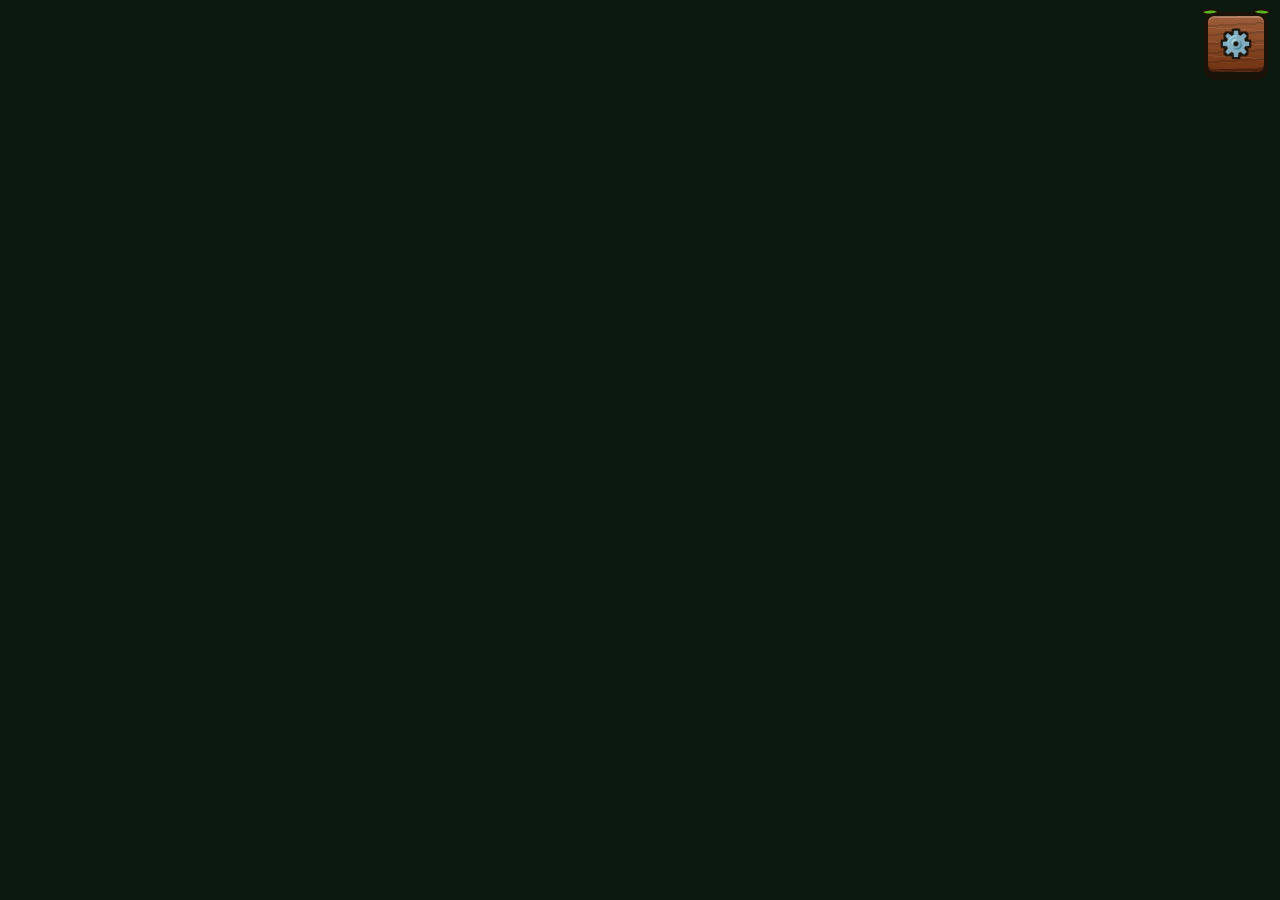
==== index.html @ a65a5f82 "Passo 1: dados, manifesto, página e estilo-base da 3.0 - js/config.js, js/dados.js e js/sprites.js c" ====
<!DOCTYPE html>
<html lang="pt-BR">
<head>
  <meta charset="UTF-8" />
  <meta name="viewport" content="width=device-width, initial-scale=1.0, viewport-fit=cover" />
  <title>Que Bicho É Esse?</title>
  <link rel="icon" href="data:image/svg+xml,<svg xmlns='http://www.w3.org/2000/svg' viewBox='0 0 100 100'><text y='.9em' font-size='90'>🐸</text></svg>" />
  <!-- a fonte Fredoka vem de assets/fonts (ver estilo.css): o jogo roda sem internet -->
  <link rel="stylesheet" href="css/estilo.css" />
</head>
<body>

  <!-- Faixa de aviso: acerto, erro e recados curtos -->
  <div id="aviso" class="aviso" role="status" aria-live="polite"></div>

  <!-- Botões que valem em várias telas -->
  <button type="button" id="btn-config" class="placa placa-icone fixo-dir" aria-label="Configurações">⚙️</button>
  <button type="button" id="btn-voltar" class="placa fixo-esq" hidden>← Voltar</button>
  <button type="button" id="btn-repetir" class="placa placa-icone fixo-baixo" aria-label="Repetir a narração (tecla R)" hidden>🔁</button>

  <main id="jogo">

    <!-- ══ ABERTURA ══ -->
    <section id="tela-abertura" class="tela" aria-labelledby="abertura-titulo">
      <h1 id="abertura-titulo" class="sr-only" tabindex="-1">Que Bicho É Esse?</h1>
      <ul class="sr-only">
        <li>Escute e leia os sons dos animais</li>
        <li>Sombras e pistas dos animais</li>
        <li>Resolva as charadas</li>
      </ul>
      <p id="precarga-status" class="sr-only" role="status"></p>

      <!-- as sobras da tela mostram a arte desfocada (CSS, pintada uma vez) -->
      <div id="abertura-borrado" aria-hidden="true"></div>
      <canvas id="abertura-canvas" class="tela-canvas" aria-hidden="true"></canvas>

      <!-- Modo arte: botões de verdade por cima do que está desenhado -->
      <div id="abertura-arte" hidden>
        <button type="button" id="area-jogar" class="area" aria-label="Jogar">
          <span class="precarga" aria-hidden="true"><span class="precarga-barra"><span class="precarga-cheio"></span></span><span class="precarga-texto">Preparando a floresta…</span></span>
        </button>
        <button type="button" id="area-config" class="area" aria-label="Configurações"></button>
        <div class="area area-info" data-area="som" data-texto="Escute e leia os sons dos animais"></div>
        <div class="area area-info" data-area="sombra" data-texto="Sombras e pistas dos animais"></div>
        <div class="area area-info" data-area="charada" data-texto="Resolva as charadas"></div>
        <button type="button" id="area-continuar" class="area-placa placa" hidden>↩ Continuar</button>
        <button type="button" id="area-apagar" class="area-placa placa" hidden>🗑 Apagar progresso</button>
      </div>

      <!-- Modo montado: tela em pé ou estreita, ou arte que não abriu -->
      <div id="abertura-montada" hidden>
        <div class="montada-logo">
          <img id="montada-logo-img" alt="" hidden />
          <p id="montada-logo-texto" class="logo-texto" aria-hidden="true"><span class="logo-1">Que Bicho</span> <span class="logo-2">É Esse?</span></p>
        </div>
        <div class="montada-desafios" aria-hidden="true">
          <div class="placa letreiro letreiro-som" data-texto="Escute e leia os sons dos animais">🔊 Escute e leia os sons dos animais</div>
          <div class="placa letreiro letreiro-sombra" data-texto="Sombras e pistas dos animais">👁️ Sombras e pistas dos animais</div>
          <div class="placa letreiro letreiro-charada" data-texto="Resolva as charadas">🧩 Resolva as charadas</div>
        </div>
        <div class="montada-botoes">
          <button type="button" id="montada-jogar" class="placa botao-grande botao-jogar">
            <span class="botao-rotulo">▶ Jogar</span>
            <span class="precarga" aria-hidden="true"><span class="precarga-barra"><span class="precarga-cheio"></span></span><span class="precarga-texto">Preparando a floresta…</span></span>
          </button>
          <button type="button" id="montada-continuar" class="placa" hidden>↩ Continuar</button>
          <button type="button" id="montada-apagar" class="placa" hidden>🗑 Apagar progresso</button>
        </div>
      </div>
    </section>

    <!-- ══ MAPA ══ -->
    <section id="tela-mapa" class="tela" aria-labelledby="mapa-titulo">
      <h1 id="mapa-titulo" class="sr-only" tabindex="-1">Mapa da floresta</h1>
      <canvas id="mapa-canvas" class="tela-canvas" aria-hidden="true"></canvas>
      <div id="mapa-placar" class="placa hud hud-placar" aria-label="Coroas"><span aria-hidden="true">👑</span> <span id="mapa-coroas">0</span></div>
      <div id="mapa-selo" class="placa hud hud-selo" aria-hidden="true"></div>
      <button type="button" id="btn-ajuda" class="placa placa-icone hud hud-ajuda" aria-label="Como jogar">💡</button>
      <div class="hud hud-minimapa placa" aria-hidden="true"><canvas id="minimapa"></canvas></div>
      <div class="hud hud-painel placa">
        <h2 class="painel-titulo">Moitas</h2>
        <ol id="painel-moitas"></ol>
      </div>
      <!-- Só para leitores de tela: quem não enxerga não leva o sapo até a moita -->
      <button type="button" id="btn-proxima-moita" class="sr-only sr-foco">Entrar na próxima moita</button>
    </section>

    <!-- ══ ETAPAS 1 A 3 ══ -->
    <section id="tela-etapa" class="tela tela-fase" data-etapa="som" aria-labelledby="etapa-titulo">
      <canvas id="etapa-fundo" class="tela-canvas fundo-canvas" aria-hidden="true"></canvas>
      <div class="fase-conteudo">
        <div class="fase-topo">
          <span id="etapa-onde" class="placa placa-mini">Moita 1 de 6</span>
          <span id="etapa-folhas" class="folhinhas" aria-hidden="true"><i></i><i></i><i></i></span>
        </div>
        <h1 id="etapa-titulo" class="placa fase-titulo" tabindex="-1"></h1>
        <p id="etapa-sub" class="fase-sub"></p>
        <div id="etapa-desafio" class="desafio"></div>
        <div id="etapa-cartas" class="cartas" role="group" aria-label="Escolha o animal"></div>
      </div>
      <canvas id="etapa-frente" class="tela-canvas frente-canvas" aria-hidden="true"></canvas>
    </section>

    <!-- ══ CELEBRAÇÃO ══ -->
    <section id="tela-celebracao" class="tela tela-fase" aria-labelledby="celebracao-titulo">
      <canvas id="celebracao-fundo" class="tela-canvas fundo-canvas" aria-hidden="true"></canvas>
      <div class="fase-conteudo celebracao">
        <h1 id="celebracao-titulo" class="placa fase-titulo titulo-celebracao" tabindex="-1">Parabéns! 🎉</h1>
        <p class="fase-sub">Você descobriu 3 animais!</p>
        <div id="celebracao-bichos" class="celebracao-bichos"></div>
        <ul id="celebracao-fatos" class="celebracao-fatos"></ul>
        <p id="celebracao-selo" class="placa selo-coroas"></p>
        <button type="button" id="btn-seguir" class="placa botao-grande">Próxima moita ▶</button>
      </div>
      <canvas id="celebracao-frente" class="tela-canvas frente-canvas" aria-hidden="true"></canvas>
    </section>

    <!-- ══ FINAL ══ -->
    <section id="tela-final" class="tela tela-fase" aria-labelledby="final-titulo">
      <canvas id="final-fundo" class="tela-canvas fundo-canvas" aria-hidden="true"></canvas>
      <div class="fase-conteudo final">
        <h1 id="final-titulo" class="placa fase-titulo titulo-celebracao" tabindex="-1">🏆 Você conseguiu!</h1>
        <p class="final-texto">Parabéns! Você descobriu todos os animais das moitas!</p>
        <p class="placa final-coroas"><span aria-hidden="true">👑</span> <span id="final-coroas">0</span> coroas</p>
        <p class="final-texto">Jogue de novo: as moitas vão esconder outros animais!</p>
        <button type="button" id="btn-jogar-de-novo" class="placa botao-grande">🎲 Jogar de novo</button>
      </div>
      <canvas id="final-frente" class="tela-canvas frente-canvas" aria-hidden="true"></canvas>
    </section>
  </main>

  <!-- ══ CONFIGURAÇÕES ══ -->
  <div id="janela-config" class="janela" role="dialog" aria-modal="true" aria-labelledby="config-titulo" hidden>
    <div class="janela-caixa placa">
      <button type="button" class="janela-fechar placa placa-icone" data-fechar aria-label="Fechar as configurações">✕</button>
      <h2 id="config-titulo">⚙️ Configurações</h2>

      <label class="cfg-linha" for="cfg-narracao">
        <input type="checkbox" id="cfg-narracao" />
        <span class="cfg-texto"><b>🗣️ Narração em voz alta</b>
          <small>Lê as telas, descreve os animais e as opções</small></span>
      </label>
      <p id="cfg-sem-voz" class="cfg-aviso" hidden>⚠️ Este navegador não tem voz em português</p>

      <div class="cfg-linha" role="group" aria-labelledby="cfg-vel-titulo">
        <span class="cfg-texto"><b id="cfg-vel-titulo">🐢 Velocidade da voz</b>
          <small>Escolha o ritmo da fala</small></span>
        <span class="cfg-botoes">
          <button type="button" class="cfg-vel placa" data-vel="devagar">Devagar</button>
          <button type="button" class="cfg-vel placa" data-vel="normal">Normal</button>
          <button type="button" class="cfg-vel placa" data-vel="rapido">Rápido</button>
        </span>
      </div>

      <label class="cfg-linha" for="cfg-sons">
        <input type="checkbox" id="cfg-sons" />
        <span class="cfg-texto"><b>🔊 Sons dos animais</b>
          <small>Os áudios gravados de cada bicho</small></span>
      </label>

      <button type="button" id="cfg-repetir" class="placa">🔁 Repetir narração (tecla R)</button>
    </div>
  </div>

  <!-- ══ AJUDA ══ -->
  <div id="janela-ajuda" class="janela" role="dialog" aria-modal="true" aria-labelledby="ajuda-titulo" hidden>
    <div class="janela-caixa placa">
      <button type="button" class="janela-fechar placa placa-icone" data-fechar aria-label="Fechar a ajuda">✕</button>
      <h2 id="ajuda-titulo">💡 Como jogar</h2>
      <div class="ajuda-item ajuda-andar"><b>🕹️ Andar</b><p>Setas ou WASD. No celular, arraste o dedo.<br />O sapo só anda pelas trilhas de terra.</p></div>
      <div class="ajuda-item ajuda-moita"><b>🌿 Entrar na moita</b><p>Chegue perto da moita que se mexe e aperte E ou ENTER.<br />Ou toque nela.</p></div>
      <div class="ajuda-item ajuda-arvore"><b>🌳 Árvore sagrada</b><p>Complete as <span id="ajuda-total">6</span> moitas e vá até a árvore do centro!</p></div>
      <div class="ajuda-item ajuda-sorteio"><b>🎲 Sempre diferente</b><p>Cada partida sorteia outros animais para as moitas.</p></div>
      <div class="ajuda-item ajuda-som"><b>🗣️ Jogando pelo som</b><p>Ligue a narração em ⚙️.<br />1 2 3 4: escolhe a resposta · R: repete a pergunta<br />S: ouve o bicho de novo · ENTER no mapa: entra na próxima moita</p></div>
    </div>
  </div>

  <!-- ══ CONFIRMAÇÃO (antes de apagar o que a criança já fez) ══ -->
  <div id="janela-confirmacao" class="janela" role="alertdialog" aria-modal="true" aria-labelledby="conf-titulo" aria-describedby="conf-texto" hidden>
    <div class="janela-caixa placa">
      <h2 id="conf-titulo"></h2>
      <p id="conf-texto" class="conf-texto"></p>
      <div class="conf-botoes">
        <button type="button" id="conf-nao" class="placa botao-verde"></button>
        <button type="button" id="conf-sim" class="placa botao-vermelho"></button>
      </div>
    </div>
  </div>

  <!-- Na ordem da seção 6: dados primeiro, laço por último -->
  <script src="js/config.js"></script>
  <script src="js/dados.js"></script>
  <script src="js/sprites.js"></script>
  <script src="js/trilhas.js"></script>
  <script src="js/util.js"></script>
  <script src="js/recursos.js"></script>
  <script src="js/sprite.js"></script>
  <script src="js/efeitos.js"></script>
  <script src="js/audio.js"></script>
  <script src="js/voz.js"></script>
  <script src="js/salvar.js"></script>
  <script src="js/sorteio.js"></script>
  <script src="js/abertura.js"></script>
  <script src="js/mapa.js"></script>
  <script src="js/etapas.js"></script>
  <script src="js/telas.js"></script>
  <script src="js/main.js"></script>
</body>
</html>
---- css/estilo.css ----
/* ═══════════════════════════════════════════════════════════════
   QUE BICHO É ESSE? 3.0 — ESTILO
   Identidade da arte da abertura e do mapa novo: pixel art de
   floresta, placas de madeira e texto branco com contorno escuro.
   ═══════════════════════════════════════════════════════════════ */

/* ═══ FONTE ═══
   Fredoka em tudo, por legibilidade. Os arquivos ficam em assets/fonts,
   dentro do jogo: vinda do Google Fonts, num laboratório sem internet a
   letra virava outra. Fonte variável: um arquivo serve para todos os
   pesos. Licença OFL em assets/fonts/OFL.txt. */
@font-face{
  font-family:'Fredoka';font-style:normal;font-weight:300 700;font-display:swap;
  src:url('../assets/fonts/fredoka-latin.woff2') format('woff2');
  unicode-range:U+0000-00FF,U+0131,U+0152-0153,U+02BB-02BC,U+02C6,U+02DA,U+02DC,U+0304,U+0308,U+0329,U+2000-206F,U+20AC,U+2122,U+2191,U+2193,U+2212,U+2215,U+FEFF,U+FFFD;
}
@font-face{
  font-family:'Fredoka';font-style:normal;font-weight:300 700;font-display:swap;
  src:url('../assets/fonts/fredoka-latin-ext.woff2') format('woff2');
  unicode-range:U+0100-02BA,U+02BD-02C5,U+02C7-02CC,U+02CE-02D7,U+02DD-02FF,U+0304,U+0308,U+0329,U+1D00-1DBF,U+1E00-1E9F,U+1EF2-1EFF,U+2020,U+20A0-20AB,U+20AD-20C0,U+2113,U+2C60-2C7F,U+A720-A7FF;
}

:root{
  /* madeira das placas e o contorno quase preto da arte */
  --madeira:#8B3E15; --madeira-escura:#5E2A0E; --contorno:#1A1209;
  /* cores dos desafios, iguais às dos letreiros da abertura */
  --cor-som:#47920F; --cor-sombra:#771B93; --cor-charada:#D24D07; --cor-celebracao:#FDB30E;
  --cor-foco:#FFD700; --verde-ok:#2E8B1E; --vermelho-erro:#B3261E;
  --pergaminho:#F6E6BF;

  /* O contorno do texto, nas 4 direções e nas diagonais, como o
     "JOGAR" da arte: é o que deixa o branco legível em qualquer fundo. */
  --contorno-texto:
    -2px -2px 0 var(--contorno), 2px -2px 0 var(--contorno),
    -2px 2px 0 var(--contorno), 2px 2px 0 var(--contorno),
    0 -2px 0 var(--contorno), 0 2px 0 var(--contorno),
    -2px 0 0 var(--contorno), 2px 0 0 var(--contorno);

  /* Escala de tamanhos: cresce com a menor das medidas da tela, para o
     projetor e o celular deitado caberem sem rolar. */
  --u:min(1vw, 1.55vh);
  --fs-xs:clamp(13px, calc(var(--u) * 1.7), 18px);
  --fs-sm:clamp(15px, calc(var(--u) * 2.1), 24px);
  --fs-md:clamp(18px, calc(var(--u) * 2.8), 34px);
  --fs-lg:clamp(24px, calc(var(--u) * 4.2), 54px);
  --alvo:64px;                     /* alvo de toque mínimo */
}

*,*::before,*::after{box-sizing:border-box;margin:0;padding:0}
html,body{width:100%;height:100%;overflow:hidden;background:#0b1a10}
body{
  font-family:'Fredoka','Trebuchet MS',sans-serif;
  font-weight:700;
  color:#fff;
  /* CAIXA ALTA VEM DAQUI, não do texto no HTML/JS: leitores de tela
     soletram letra por letra palavras escritas em maiúsculo no DOM. */
  text-transform:uppercase;
  /* Sem seleção de texto nem o realce azul do toque: no celular, o
     toque longo da criança selecionava palavras soltas. */
  -webkit-user-select:none;user-select:none;
  -webkit-tap-highlight-color:transparent;
}
/* O navegador tira a caixa alta e a fonte dos botões: voltam a herdar */
button,input{font:inherit;text-transform:inherit;color:inherit}
button{cursor:pointer;background:none;border:0}
[hidden]{display:none !important}
img{-webkit-user-drag:none}

/* FOCO VISÍVEL — grosso e sempre amarelo */
:focus{outline:none}
:focus-visible{outline:6px solid var(--cor-foco);outline-offset:4px}
/* Os títulos recebem o foco ao trocar de tela só para o leitor de tela
   anunciar onde a criança está: não precisam de contorno. */
h1[tabindex="-1"]:focus,h1[tabindex="-1"]:focus-visible{outline:none}

/* Texto só para leitor de tela */
.sr-only{position:absolute!important;width:1px;height:1px;padding:0;margin:-1px;overflow:hidden;clip:rect(0 0 0 0);white-space:nowrap;border:0}
/* ...e que aparece quando recebe o foco do teclado (o botão "Entrar na
   próxima moita"): quem enxerga e anda com o TAB vê onde está. */
.sr-foco:focus-visible{position:fixed!important;width:auto;height:auto;margin:0;clip:auto;white-space:normal;
  left:50%;bottom:calc(16px + env(safe-area-inset-bottom));transform:translateX(-50%);z-index:40;
  padding:16px 26px;font-size:var(--fs-sm);background:var(--madeira);border:4px solid var(--contorno);border-radius:10px;
  text-shadow:var(--contorno-texto)}

/* ═══ PLACA DE MADEIRA ═══
   Botões, painéis, janelas, placar e cartas: madeira com veios mais
   escuros, contorno de 4 px, cantos levemente arredondados e duas
   folhinhas nas pontas de cima. */
.placa{
  position:relative;
  background-color:var(--madeira);
  background-image:
    repeating-linear-gradient(177deg, rgba(0,0,0,.13) 0 2px, transparent 2px 9px),
    repeating-linear-gradient(183deg, rgba(255,255,255,.07) 0 1px, transparent 1px 14px),
    linear-gradient(180deg, rgba(255,255,255,.16), rgba(0,0,0,.2));
  border:4px solid var(--contorno);
  border-radius:10px;
  box-shadow:inset 0 2px 0 rgba(255,255,255,.22), inset 0 -3px 0 rgba(0,0,0,.3), 0 4px 0 rgba(26,18,9,.9);
  color:#fff;
  font-weight:700;
  text-shadow:var(--contorno-texto);
  line-height:1.2;
}
.placa::before,.placa::after{
  content:'';position:absolute;top:-9px;width:18px;height:10px;pointer-events:none;
  background:#5BB51C;border:2px solid var(--contorno);border-radius:0 100% 0 100%;
}
.placa::before{left:-7px;transform:rotate(-24deg)}
.placa::after{right:-7px;transform:scaleX(-1) rotate(-24deg)}
.sem-folhas::before,.sem-folhas::after{display:none}
/* Placa enviada pela equipe (SPRITES.ui.placa ligada): vira border-image */
.com-placa .placa{border-style:solid;border-width:24px;border-image:var(--placa-img) 24 fill / 24px stretch;background:none;box-shadow:none}

button.placa{min-height:var(--alvo);padding:12px 22px;font-size:var(--fs-sm);transition:transform .1s, filter .1s}
button.placa:hover{filter:brightness(1.12)}
button.placa:active{transform:translateY(3px)}
button.placa[aria-disabled="true"]{filter:grayscale(.6) brightness(.75);cursor:wait}
.placa-icone{width:var(--alvo);height:var(--alvo);padding:0!important;font-size:30px;display:inline-flex;align-items:center;justify-content:center}
.placa-mini{display:inline-block;padding:6px 14px;font-size:var(--fs-xs)}
.placa-mini::before,.placa-mini::after{display:none}
.botao-grande{font-size:var(--fs-md)!important;padding:14px 34px!important;min-width:min(320px, 80vw)}
.botao-verde{background-color:#3C7D12}
.botao-vermelho{background-color:#9E2418}

/* ═══ BOTÕES FIXOS ═══ */
.fixo-dir,.fixo-esq,.fixo-baixo{position:fixed;z-index:30}
.fixo-dir{top:calc(12px + env(safe-area-inset-top));right:calc(12px + env(safe-area-inset-right))}
.fixo-esq{top:calc(12px + env(safe-area-inset-top));left:calc(12px + env(safe-area-inset-left))}
.fixo-baixo{bottom:calc(14px + env(safe-area-inset-bottom));right:calc(14px + env(safe-area-inset-right))}

/* ═══ FAIXA DE AVISO ═══ */
.aviso{position:fixed;z-index:60;top:calc(86px + env(safe-area-inset-top));left:50%;transform:translateX(-50%);
  max-width:min(92vw, 720px);padding:14px 28px;font-size:var(--fs-md);text-align:center;pointer-events:none;
  border:4px solid var(--contorno);border-radius:12px;text-shadow:var(--contorno-texto);
  opacity:0;transition:opacity .2s}
.aviso.mostra{opacity:1}
.aviso.ok{background:var(--verde-ok)}
.aviso.erro{background:var(--vermelho-erro)}

/* ═══ TELAS ═══
   Uma de cada vez, com 300 ms de transição. Escondida com visibility,
   a tela de trás também sai do TAB e do leitor de tela. */
.tela{position:fixed;inset:0;overflow:hidden;opacity:0;visibility:hidden;transition:opacity .3s, visibility 0s linear .3s}
.tela.ativa{opacity:1;visibility:visible;transition:opacity .3s}
.tela-canvas{position:absolute;inset:0;width:100%;height:100%;display:block}
.fundo-canvas{z-index:0;pointer-events:none}
.frente-canvas{z-index:3;pointer-events:none}

/* ═══ ABERTURA ═══ */
#tela-abertura{background:#0b1a10}
#abertura-borrado{position:absolute;inset:-40px;background:center / cover no-repeat;filter:blur(16px) brightness(.65)}
#abertura-arte{position:absolute;z-index:2}
.area{position:absolute;border-radius:14px;background:transparent}
.area:hover,.area:focus-visible,.area.acesa{-webkit-backdrop-filter:brightness(1.15);backdrop-filter:brightness(1.15)}
.area:focus-visible{outline:6px solid var(--cor-foco);outline-offset:2px}
.area-info{cursor:default}
.area-info:hover{-webkit-backdrop-filter:none;backdrop-filter:none}
.area-info.acesa{-webkit-backdrop-filter:brightness(1.25);backdrop-filter:brightness(1.25)}
.area-placa{position:absolute;padding:4px 10px!important;min-height:0!important;font-size:clamp(12px, 1.25vw, 22px)!important;display:flex;align-items:center;justify-content:center;text-align:center}

/* Barra "Preparando a floresta… 40%" por cima do JOGAR apagado */
.precarga{display:none;position:absolute;inset:0;align-items:center;justify-content:center;flex-direction:column;gap:6px;
  background:rgba(20,12,4,.62);border-radius:12px;font-size:clamp(11px, 1.1vw, 18px);text-shadow:var(--contorno-texto)}
.carregando .precarga{display:flex}
.precarga-barra{width:78%;height:12px;border:3px solid var(--contorno);border-radius:8px;background:#3A2410;overflow:hidden}
.precarga-cheio{display:block;height:100%;width:0;background:linear-gradient(90deg,#5BB51C,#FDB30E)}

/* Modo montado: tudo empilhado, sem rolagem */
#abertura-montada{position:absolute;inset:0;z-index:2;display:flex;flex-direction:column;align-items:center;justify-content:space-evenly;
  padding:calc(78px + env(safe-area-inset-top)) 16px calc(18px + env(safe-area-inset-bottom));gap:10px}
.montada-logo{display:flex;justify-content:center;width:100%}
#montada-logo-img{max-width:min(92vw, 620px);max-height:24vh;object-fit:contain}
.logo-texto{font-size:clamp(34px, min(11vw, 8vh), 92px);line-height:1;text-align:center;
  text-shadow:-4px -4px 0 var(--contorno),4px -4px 0 var(--contorno),-4px 4px 0 var(--contorno),4px 4px 0 var(--contorno),0 6px 0 var(--contorno)}
.logo-1{color:#FDB30E;display:block}
.logo-2{color:#89EB46;display:block}
.montada-desafios{display:flex;flex-direction:column;gap:12px;width:min(92vw, 560px)}
.letreiro{padding:10px 16px;font-size:var(--fs-sm);text-align:center;cursor:default}
.letreiro-som{background-color:var(--cor-som)}
.letreiro-sombra{background-color:var(--cor-sombra)}
.letreiro-charada{background-color:var(--cor-charada)}
.letreiro.acesa{filter:brightness(1.25)}
.montada-botoes{display:flex;flex-direction:column;align-items:center;gap:14px;width:min(92vw, 420px)}
.montada-botoes .placa{width:100%}
.botao-jogar{position:relative;overflow:visible}

/* ═══ MAPA ═══ */
#tela-mapa{background:#173b1d}
/* touch-action: sem isto o arrasto do dedo rola ou amplia a página */
#mapa-canvas{touch-action:none;cursor:pointer}
.hud{position:absolute;z-index:5}
.hud-placar{top:calc(12px + env(safe-area-inset-top));left:50%;transform:translateX(-50%);padding:10px 24px;font-size:var(--fs-md);white-space:nowrap;pointer-events:none}
.hud-selo{top:calc(12px + env(safe-area-inset-top));left:calc(12px + env(safe-area-inset-left));padding:10px 16px;font-size:var(--fs-xs);pointer-events:none}
.hud-ajuda{top:calc(12px + env(safe-area-inset-top));right:calc(88px + env(safe-area-inset-right))}
.hud-minimapa{bottom:calc(12px + env(safe-area-inset-bottom));left:calc(12px + env(safe-area-inset-left));padding:4px;line-height:0}
.hud-minimapa::before,.hud-minimapa::after{display:none}
#minimapa{width:168px;height:112px;image-rendering:auto;border-radius:4px}
.hud-painel{bottom:calc(12px + env(safe-area-inset-bottom));right:calc(12px + env(safe-area-inset-right));padding:12px 14px;max-width:min(330px, 44vw)}
.painel-titulo{font-size:var(--fs-xs);color:#FDB30E;margin-bottom:8px}
#painel-moitas{list-style:none;display:flex;flex-direction:column;gap:6px}
.painel-item{display:flex;align-items:center;gap:8px;font-size:var(--fs-xs);min-height:32px}
.painel-num{flex:0 0 auto;width:30px;height:30px;border-radius:50%;border:3px solid var(--contorno);display:inline-flex;align-items:center;justify-content:center;background:#5f6b62;font-size:15px}
.painel-item.feita .painel-num{background:var(--verde-ok)}
.painel-item.aberta .painel-num{background:#C98A00}
.painel-bichos{display:flex;gap:2px}
.painel-bichos canvas{width:32px;height:32px}

/* ═══ TELAS DAS FASES (etapas, celebração e final) ═══ */
.tela-fase{background:#0f2a14}
#tela-etapa{--cor:var(--cor-som)}
#tela-etapa[data-etapa="sombra"],#tela-etapa[data-etapa="traco"]{--cor:var(--cor-sombra)}
#tela-etapa[data-etapa="charada"]{--cor:var(--cor-charada)}
/* degradê de reserva, se o fundo pintado e as camadas não abrirem */
#tela-etapa[data-etapa="som"]{background:linear-gradient(160deg,#0c2a0c,#1f5a18 55%,#2f7a1f)}
#tela-etapa[data-etapa="sombra"]{background:linear-gradient(160deg,#0d0620,#2b1160 55%,#4a1f8a)}
#tela-etapa[data-etapa="traco"]{background:linear-gradient(160deg,#04262a,#0b5a55 55%,#167a6a)}
#tela-etapa[data-etapa="charada"]{background:linear-gradient(160deg,#2a1203,#7a3409 55%,#b3540e)}
#tela-celebracao{background:radial-gradient(circle at 50% 35%,#2a2f7a,#0b0f2a 70%)}
#tela-final{background:linear-gradient(170deg,#3b1f4f,#b2502a 60%,#f0a040)}

.fase-conteudo{position:absolute;inset:0;z-index:2;display:grid;
  grid-template-rows:auto auto auto minmax(0,1fr) auto;justify-items:center;align-content:stretch;
  gap:clamp(6px, 1.3vh, 14px);
  padding:calc(14px + env(safe-area-inset-top)) clamp(10px, 3vw, 48px) calc(clamp(10px, 2.2vh, 24px) + env(safe-area-inset-bottom))}
.fase-topo{display:flex;align-items:center;gap:12px;min-height:var(--alvo)}
.folhinhas{display:inline-flex;gap:6px}
.folhinhas i{display:block;width:26px;height:16px;border:3px solid var(--contorno);border-radius:0 100% 0 100%;background:#3b4a3e;transform:rotate(-20deg)}
.folhinhas i.ganha{background:var(--cor-celebracao)}
.folhinhas i.atual{background:#9BEA5B;box-shadow:0 0 10px 3px rgba(155,234,91,.8)}
.fase-titulo{padding:10px 26px;font-size:var(--fs-lg);text-align:center;background-color:var(--cor, var(--madeira));max-width:min(96vw, 980px)}
.titulo-celebracao{background-color:var(--cor-celebracao)}
.fase-sub{font-size:var(--fs-sm);text-align:center;text-shadow:var(--contorno-texto)}

/* O desafio ocupa o que sobra: o conteúdo de dentro encolhe para caber */
.desafio{width:min(100%, 1100px);min-height:0;height:100%;display:flex;align-items:center;justify-content:center;gap:clamp(10px, 2vw, 28px)}
.desafio canvas{display:block}

/* Etapa 1 — a moita grande que toca o som de novo, o balão e a Libras */
.moita-botao{position:relative;height:100%;max-height:320px;aspect-ratio:1;border-radius:50%;flex:0 1 auto}
.moita-botao canvas{width:100%;height:100%}
.moita-selo{position:absolute;right:4%;top:4%;font-size:clamp(20px, 3.6vh, 34px)}
.balao{position:relative;background:#FFF8E1;color:#3E2723;text-shadow:none;border:4px solid var(--contorno);border-radius:22px;
  padding:clamp(10px, 1.8vh, 20px) clamp(14px, 2vw, 26px);font-size:var(--fs-md);line-height:1.3;max-width:min(560px, 60%)}
.balao::before{content:'';position:absolute;left:-22px;top:50%;margin-top:-14px;border:14px solid transparent;border-right:20px solid var(--contorno);border-left:0}
.balao::after{content:'';position:absolute;left:-15px;top:50%;margin-top:-10px;border:10px solid transparent;border-right:15px solid #FFF8E1;border-left:0}
.balao-rotulo{display:block;font-size:var(--fs-xs);color:#7B4A1F;margin-bottom:6px}
.onomatopeia{color:#BF360C;font-size:var(--fs-lg)}
.libras{align-self:center;flex:0 0 auto;width:clamp(96px, 16vh, 170px);aspect-ratio:1;display:flex;align-items:center;justify-content:center;
  border:4px dashed rgba(255,255,255,.65);border-radius:14px;background:rgba(0,0,0,.35);font-size:var(--fs-xs);text-align:center;padding:8px}
.libras video{width:100%;height:100%;object-fit:contain;border-radius:8px;background:#000}

/* Etapa 2a — palco com facho de luz */
.palco{position:relative;height:100%;max-height:340px;aspect-ratio:16/9;max-width:100%;border:4px solid var(--contorno);border-radius:16px;overflow:hidden;
  background:radial-gradient(ellipse 45% 70% at 50% 18%, rgba(255,244,190,.55), rgba(255,244,190,0) 70%), linear-gradient(180deg,#1c0b33,#0a0414);
  box-shadow:0 0 0 4px var(--cor)}
.palco canvas{width:100%;height:100%}

/* Etapa 2b — pergunta de característica */
.traco-caixa{display:flex;align-items:center;gap:clamp(12px, 2vw, 26px);background:#E8F7F1;color:#103b33;text-shadow:none;
  border:4px solid var(--contorno);box-shadow:0 0 0 4px var(--cor);border-radius:16px;padding:clamp(12px, 2vh, 26px) clamp(16px, 2.4vw, 34px);max-width:min(900px, 100%)}
.traco-icone{font-size:clamp(44px, 9vh, 96px);line-height:1}
.traco-texto{font-size:var(--fs-md);line-height:1.35}
.traco-texto strong{color:var(--cor-sombra);font-size:1.15em}

/* Etapa 3 — a moita que fala a charada */
.charada-moita{height:100%;max-height:240px;aspect-ratio:1;flex:0 1 auto}
.charada-moita canvas{width:100%;height:100%}
.balao-charada{font-size:var(--fs-sm);max-width:min(720px, 70%)}

/* ═══ AS QUATRO CARTAS ═══
   Moldura de madeira, centro de pergaminho, o bicho animado no meio e o
   nome numa plaquinha embaixo. Tela larga: 4 em linha; estreita: 2 × 2. */
.cartas{width:min(100%, 1180px);display:grid;grid-template-columns:repeat(4, minmax(0, 1fr));gap:clamp(8px, 1.6vw, 20px)}
.carta-cel{position:relative;height:clamp(118px, 25vh, 250px);transition:transform .15s}
.carta-cel.treme{animation:treme .6s ease}
.carta{position:relative;width:100%;height:100%;display:flex;flex-direction:column;align-items:center;justify-content:space-between;padding:8px 8px 10px;
  background-color:var(--madeira);border:4px solid var(--contorno);border-radius:14px;
  box-shadow:inset 0 2px 0 rgba(255,255,255,.2), 0 4px 0 rgba(26,18,9,.9)}
.carta:hover{transform:translateY(-4px)}
.carta-centro{flex:1 1 auto;width:100%;min-height:0;border-radius:8px;border:3px solid var(--contorno);
  background:radial-gradient(circle at 50% 40%, #fffaf0, var(--pergaminho) 70%, #e3c98f)}
.carta-centro canvas{width:100%;height:100%}
.carta-nome{margin-top:6px;padding:4px 10px;max-width:100%;font-size:clamp(13px, calc(var(--u) * 2), 24px);border:3px solid var(--contorno);border-radius:8px;
  background:var(--madeira-escura);text-shadow:var(--contorno-texto);white-space:nowrap;overflow:hidden;text-overflow:ellipsis}
.carta.certa{background-color:var(--verde-ok)}
.carta.certa .carta-centro{background:radial-gradient(circle at 50% 40%, #f4fff0, #c8efb8 70%)}
.carta.errada{background-color:var(--vermelho-erro)}
.carta.errada .carta-centro{background:radial-gradient(circle at 50% 40%, #fff1f0, #f3c1bb 70%)}
.carta:focus-visible{outline:7px solid var(--cor-foco);outline-offset:4px}
/* O alto-falante é IRMÃO da carta, nunca um botão dentro de outro */
.carta-som{position:absolute;top:-8px;right:-8px;z-index:2;width:var(--alvo);height:var(--alvo);font-size:28px}
.carta-som.tocando{background-color:#3C7D12}
@keyframes treme{0%,100%{transform:translateX(0)}20%,60%{transform:translateX(-9px)}40%,80%{transform:translateX(9px)}}

/* ═══ CELEBRAÇÃO E FINAL ═══ */
.celebracao,.final{grid-template-rows:auto auto auto auto auto auto;align-content:center}
.celebracao-bichos{display:flex;gap:clamp(8px, 2vw, 26px);justify-content:center;width:min(100%, 900px)}
.celebracao-bicho{display:flex;flex-direction:column;align-items:center;gap:4px;flex:1 1 0;max-width:240px}
.celebracao-bicho canvas{width:100%;aspect-ratio:1;max-height:22vh}
.celebracao-nome{font-size:var(--fs-sm)}
.celebracao-som{font-size:var(--fs-xs);color:#FFF3C4}
.celebracao-fatos{list-style:none;display:flex;flex-direction:column;gap:8px;width:min(100%, 820px)}
.celebracao-fatos li{background:rgba(10,8,30,.55);border:3px solid rgba(255,255,255,.35);border-radius:12px;padding:8px 14px;font-size:var(--fs-xs);line-height:1.45;font-weight:600;text-transform:none;text-shadow:none}
.selo-coroas{padding:10px 24px;font-size:var(--fs-md);text-align:center;background-color:var(--cor-celebracao)}
.selo-coroas small{display:block;font-size:var(--fs-xs)}
.final-texto{font-size:var(--fs-md);text-align:center;text-shadow:var(--contorno-texto);max-width:820px}
.final-coroas{padding:12px 28px;font-size:var(--fs-lg)}

/* ═══ JANELAS ═══ */
.janela{position:fixed;inset:0;z-index:50;display:flex;align-items:center;justify-content:center;padding:16px;background:rgba(12,8,3,.8)}
.janela-caixa{width:100%;max-width:640px;max-height:calc(100dvh - 32px);overflow-y:auto;padding:30px 26px 24px}
.janela-caixa h2{font-size:var(--fs-md);margin-bottom:18px}
.janela-fechar{position:absolute;top:-14px;right:-14px;background-color:#9E2418;font-size:26px}
.cfg-linha{display:flex;align-items:center;flex-wrap:wrap;gap:14px;padding:14px 16px;margin-bottom:12px;border:3px solid var(--contorno);border-radius:10px;background:rgba(0,0,0,.35);cursor:pointer}
.cfg-linha input[type=checkbox]{width:44px;height:44px;flex:0 0 auto;accent-color:#5BB51C;cursor:pointer}
.cfg-linha input:disabled{opacity:.4;cursor:not-allowed}
.cfg-texto{display:flex;flex-direction:column;gap:4px;flex:1 1 200px}
.cfg-texto b{font-size:var(--fs-sm);color:#FFE08A}
.cfg-texto small{font-size:var(--fs-xs);font-weight:500;text-transform:none}
.cfg-botoes{display:flex;gap:10px;flex-wrap:wrap}
.cfg-vel{min-height:52px!important;padding:8px 14px!important;font-size:var(--fs-xs)!important}
.cfg-vel::before,.cfg-vel::after{display:none}
.cfg-vel[aria-pressed="true"]{background-color:#3C7D12;outline:3px solid var(--cor-foco)}
.cfg-aviso{background:#9E2418;border:3px solid var(--contorno);border-radius:10px;padding:12px 14px;margin-bottom:12px;font-size:var(--fs-xs)}
.ajuda-item{padding:12px 14px;margin-bottom:10px;border:3px solid var(--contorno);border-radius:10px;background:rgba(0,0,0,.32)}
.ajuda-item b{font-size:var(--fs-sm);color:#FFE08A}
.ajuda-item p{margin-top:6px;font-size:var(--fs-xs);line-height:1.5;font-weight:500}
.conf-texto{font-size:var(--fs-sm);line-height:1.5;margin-bottom:22px;font-weight:600}
.conf-botoes{display:flex;flex-direction:column;align-items:center;gap:16px}
.conf-botoes .placa{width:min(100%, 380px)}

/* ═══ TELAS PEQUENAS ═══ */
/* Estreita ou em pé: o "Moita 2 de 6" desce para baixo dos botões fixos
   e as cartas ficam 2 × 2. */
@media (max-width:640px), (max-aspect-ratio:4/5){
  .fase-conteudo{padding-top:calc(86px + env(safe-area-inset-top))}
  .fase-topo{position:absolute;top:calc(14px + env(safe-area-inset-top));left:50%;transform:translateX(-50%);min-height:var(--alvo);white-space:nowrap}
  .cartas{grid-template-columns:repeat(2, minmax(0, 1fr))}
  .carta-cel{height:clamp(96px, 16.5vh, 210px)}
  .fase-titulo{padding:8px 16px}
  .balao{max-width:62%}
  .balao-charada{max-width:66%}
}
@media (max-width:640px){
  .hud-selo{display:none}
  .hud-placar{left:calc(12px + env(safe-area-inset-left));transform:none;padding:8px 16px}
  #minimapa{width:120px;height:80px}
  .hud-painel{padding:8px 10px}
  .painel-titulo{display:none}
  #painel-moitas{flex-direction:row;gap:4px}
  .painel-bichos,.painel-texto{display:none}
  .painel-item{min-height:0}
  .fase-topo .folhinhas i{width:20px;height:13px}
  .libras{display:none}
}
@media (max-height:520px){
  .libras{display:none}
  .fase-sub{display:none}
}

/* ═══ MENOS MOVIMENTO ═══
   Quem pede ao sistema para reduzir animações fica sem tremidas e
   transições; o jogo continua igual, só mais calmo. */
@media (prefers-reduced-motion: reduce){
  *,*::before,*::after{animation-duration:.01ms!important;animation-iteration-count:1!important;transition-duration:.01ms!important}
}
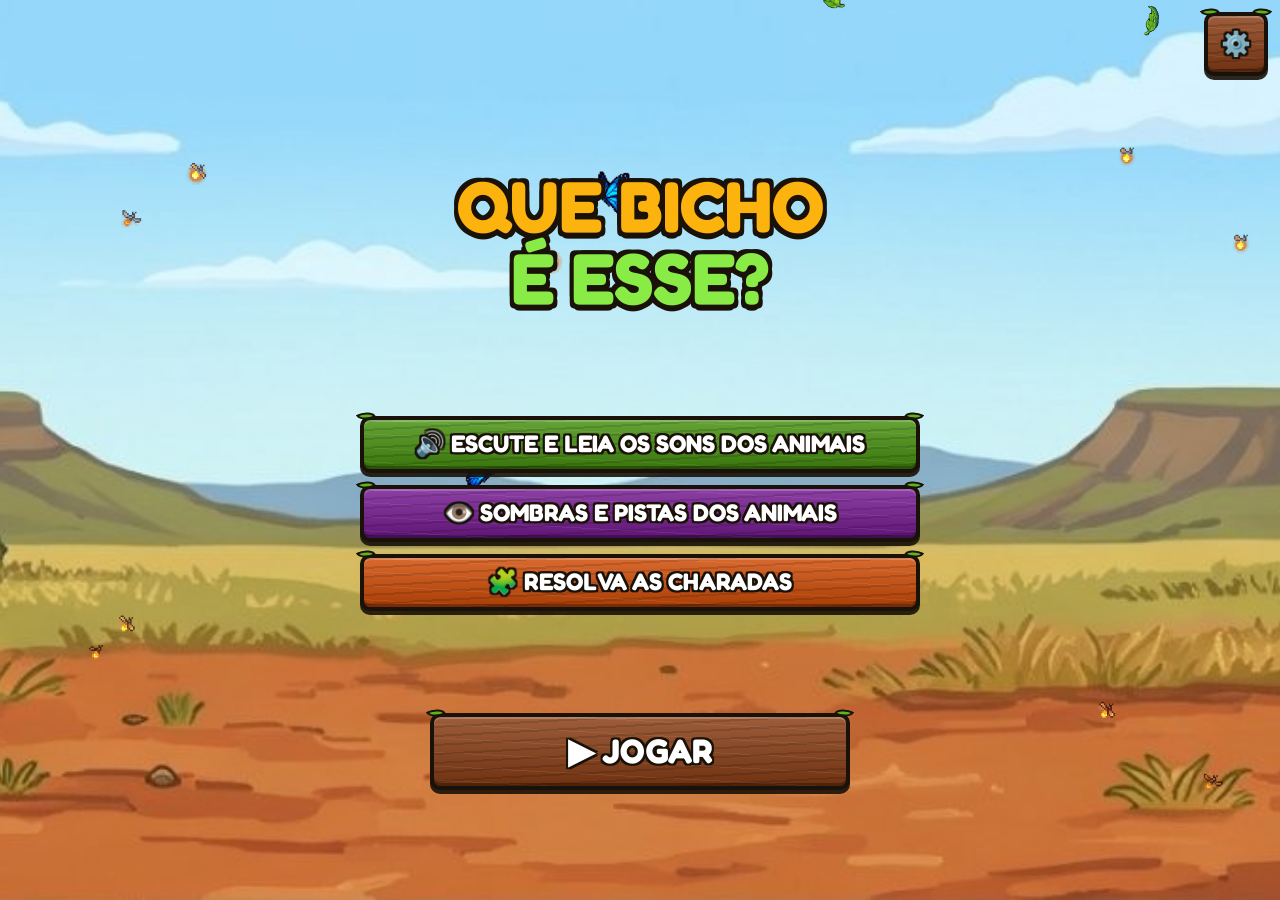
==== commit 7ccd75e8: "Depuração: correções de toque, teclado, narração e visual - Celular: o clique que o navegador gera d" ====
--- a/index.html
+++ b/index.html
@@ -34,17 +34,18 @@
       <div id="abertura-borrado" aria-hidden="true"></div>
       <canvas id="abertura-canvas" class="tela-canvas" aria-hidden="true"></canvas>
 
-      <!-- Modo arte: botões de verdade por cima do que está desenhado -->
+      <!-- Modo arte: botões de verdade por cima do que está desenhado.
+           Na ordem do TAB: Jogar, Continuar, Apagar e, por último, a engrenagem -->
       <div id="abertura-arte" hidden>
         <button type="button" id="area-jogar" class="area" aria-label="Jogar">
           <span class="precarga" aria-hidden="true"><span class="precarga-barra"><span class="precarga-cheio"></span></span><span class="precarga-texto">Preparando a floresta…</span></span>
         </button>
-        <button type="button" id="area-config" class="area" aria-label="Configurações"></button>
         <div class="area area-info" data-area="som" data-texto="Escute e leia os sons dos animais"></div>
         <div class="area area-info" data-area="sombra" data-texto="Sombras e pistas dos animais"></div>
         <div class="area area-info" data-area="charada" data-texto="Resolva as charadas"></div>
         <button type="button" id="area-continuar" class="area-placa placa" hidden>↩ Continuar</button>
         <button type="button" id="area-apagar" class="area-placa placa" hidden>🗑 Apagar progresso</button>
+        <button type="button" id="area-config" class="area" aria-label="Configurações"></button>
       </div>
 
       <!-- Modo montado: tela em pé ou estreita, ou arte que não abriu -->
--- a/css/estilo.css
+++ b/css/estilo.css
@@ -139,9 +139,12 @@
 
 /* ═══ TELAS ═══
    Uma de cada vez, com 300 ms de transição. Escondida com visibility,
-   a tela de trás também sai do TAB e do leitor de tela. */
-.tela{position:fixed;inset:0;overflow:hidden;opacity:0;visibility:hidden;transition:opacity .3s, visibility 0s linear .3s}
-.tela.ativa{opacity:1;visibility:visible;transition:opacity .3s}
+   a tela de trás também sai do TAB e do leitor de tela. A que sai ainda
+   aparece por 0,3 s enquanto some, mas sem receber clique: um clique
+   duplo não acerta nela (uma carta, o "Próxima moita") depois que a
+   criança já mudou de tela. */
+.tela{position:fixed;inset:0;overflow:hidden;opacity:0;visibility:hidden;pointer-events:none;transition:opacity .3s, visibility 0s linear .3s}
+.tela.ativa{opacity:1;visibility:visible;pointer-events:auto;transition:opacity .3s}
 .tela-canvas{position:absolute;inset:0;width:100%;height:100%;display:block}
 .fundo-canvas{z-index:0;pointer-events:none}
 .frente-canvas{z-index:3;pointer-events:none}
@@ -238,7 +241,9 @@
 /* Etapa 1 — a moita grande que toca o som de novo, o balão e a Libras */
 .moita-botao{position:relative;height:100%;max-height:320px;aspect-ratio:1;border-radius:50%;flex:0 1 auto}
 .moita-botao canvas{width:100%;height:100%}
-.moita-selo{position:absolute;right:4%;top:4%;font-size:clamp(20px, 3.6vh, 34px)}
+.moita-selo{position:absolute;right:10%;top:16%;font-size:clamp(20px, 3.6vh, 34px);transition:opacity .3s}
+/* a moita se abriu: o 🔊 some com ela em vez de ficar boiando no ar */
+.moita-botao.aberta .moita-selo{opacity:0}
 .balao{position:relative;background:#FFF8E1;color:#3E2723;text-shadow:none;border:4px solid var(--contorno);border-radius:22px;
   padding:clamp(10px, 1.8vh, 20px) clamp(14px, 2vw, 26px);font-size:var(--fs-md);line-height:1.3;max-width:min(560px, 60%)}
 .balao::before{content:'';position:absolute;left:-22px;top:50%;margin-top:-14px;border:14px solid transparent;border-right:20px solid var(--contorno);border-left:0}
@@ -293,10 +298,16 @@
 @keyframes treme{0%,100%{transform:translateX(0)}20%,60%{transform:translateX(-9px)}40%,80%{transform:translateX(9px)}}
 
 /* ═══ CELEBRAÇÃO E FINAL ═══ */
-.celebracao,.final{grid-template-rows:auto auto auto auto auto auto;align-content:center}
+/* A celebração tem 3 curiosidades: em tela baixa ou estreita ela rola em
+   vez de cortar o botão ("safe" mantém o topo visível quando não cabe) */
+.celebracao,.final{grid-template-rows:auto auto auto auto auto auto;align-content:start;align-content:safe center;overflow-y:auto;gap:clamp(6px, 1.2vh, 14px)}
 .celebracao-bichos{display:flex;gap:clamp(8px, 2vw, 26px);justify-content:center;width:min(100%, 900px)}
-.celebracao-bicho{display:flex;flex-direction:column;align-items:center;gap:4px;flex:1 1 0;max-width:240px}
-.celebracao-bicho canvas{width:100%;aspect-ratio:1;max-height:22vh}
+.celebracao-bichos{position:relative}
+/* a moita se abre por cima e os bichos saem um a um (0,25 s entre eles) */
+.celebracao-moita{position:absolute;left:50%;top:50%;transform:translate(-50%,-50%);width:min(34vh, 260px);height:min(34vh, 260px);pointer-events:none;z-index:2}
+.celebracao-bicho{display:flex;flex-direction:column;align-items:center;gap:4px;flex:1 1 0;max-width:240px;animation:aparece .45s ease backwards}
+@keyframes aparece{0%{transform:scale(.2) translateY(40px);opacity:0}70%{transform:scale(1.1);opacity:1}100%{transform:scale(1)}}
+.celebracao-bicho canvas{width:100%;aspect-ratio:1;max-height:19vh}
 .celebracao-nome{font-size:var(--fs-sm)}
 .celebracao-som{font-size:var(--fs-xs);color:#FFF3C4}
 .celebracao-fatos{list-style:none;display:flex;flex-direction:column;gap:8px;width:min(100%, 820px)}
@@ -318,7 +329,7 @@
 .cfg-texto b{font-size:var(--fs-sm);color:#FFE08A}
 .cfg-texto small{font-size:var(--fs-xs);font-weight:500;text-transform:none}
 .cfg-botoes{display:flex;gap:10px;flex-wrap:wrap}
-.cfg-vel{min-height:52px!important;padding:8px 14px!important;font-size:var(--fs-xs)!important}
+.cfg-vel{min-height:var(--alvo)!important;padding:8px 14px!important;font-size:var(--fs-xs)!important}
 .cfg-vel::before,.cfg-vel::after{display:none}
 .cfg-vel[aria-pressed="true"]{background-color:#3C7D12;outline:3px solid var(--cor-foco)}
 .cfg-aviso{background:#9E2418;border:3px solid var(--contorno);border-radius:10px;padding:12px 14px;margin-bottom:12px;font-size:var(--fs-xs)}
@@ -333,8 +344,8 @@
 /* Estreita ou em pé: o "Moita 2 de 6" desce para baixo dos botões fixos
    e as cartas ficam 2 × 2. */
 @media (max-width:640px), (max-aspect-ratio:4/5){
-  .fase-conteudo{padding-top:calc(86px + env(safe-area-inset-top))}
-  .fase-topo{position:absolute;top:calc(14px + env(safe-area-inset-top));left:50%;transform:translateX(-50%);min-height:var(--alvo);white-space:nowrap}
+  .fase-conteudo{padding-top:calc(80px + env(safe-area-inset-top))}
+  .fase-topo{min-height:0;white-space:nowrap}
   .cartas{grid-template-columns:repeat(2, minmax(0, 1fr))}
   .carta-cel{height:clamp(96px, 16.5vh, 210px)}
   .fase-titulo{padding:8px 16px}
@@ -345,13 +356,21 @@
   .hud-selo{display:none}
   .hud-placar{left:calc(12px + env(safe-area-inset-left));transform:none;padding:8px 16px}
   #minimapa{width:120px;height:80px}
-  .hud-painel{padding:8px 10px}
+  .hud-painel{padding:8px 10px;max-width:none}
   .painel-titulo{display:none}
-  #painel-moitas{flex-direction:row;gap:4px}
+  #painel-moitas{flex-direction:row;gap:3px}
   .painel-bichos,.painel-texto{display:none}
   .painel-item{min-height:0}
+  .painel-num{width:25px;height:25px;font-size:13px;border-width:2px}
   .fase-topo .folhinhas i{width:20px;height:13px}
   .libras{display:none}
+  /* celebração: tudo numa tela de celular, sem precisar rolar */
+  .celebracao-bicho canvas{max-height:13vh}
+  .celebracao-som{font-size:12px}
+  .celebracao-fatos{gap:6px}
+  .celebracao-fatos li{font-size:12.5px;padding:6px 10px;line-height:1.35}
+  .selo-coroas{padding:6px 16px;font-size:20px}
+  .celebracao .botao-grande,.final .botao-grande{padding:10px 20px!important}
 }
 @media (max-height:520px){
   .libras{display:none}
